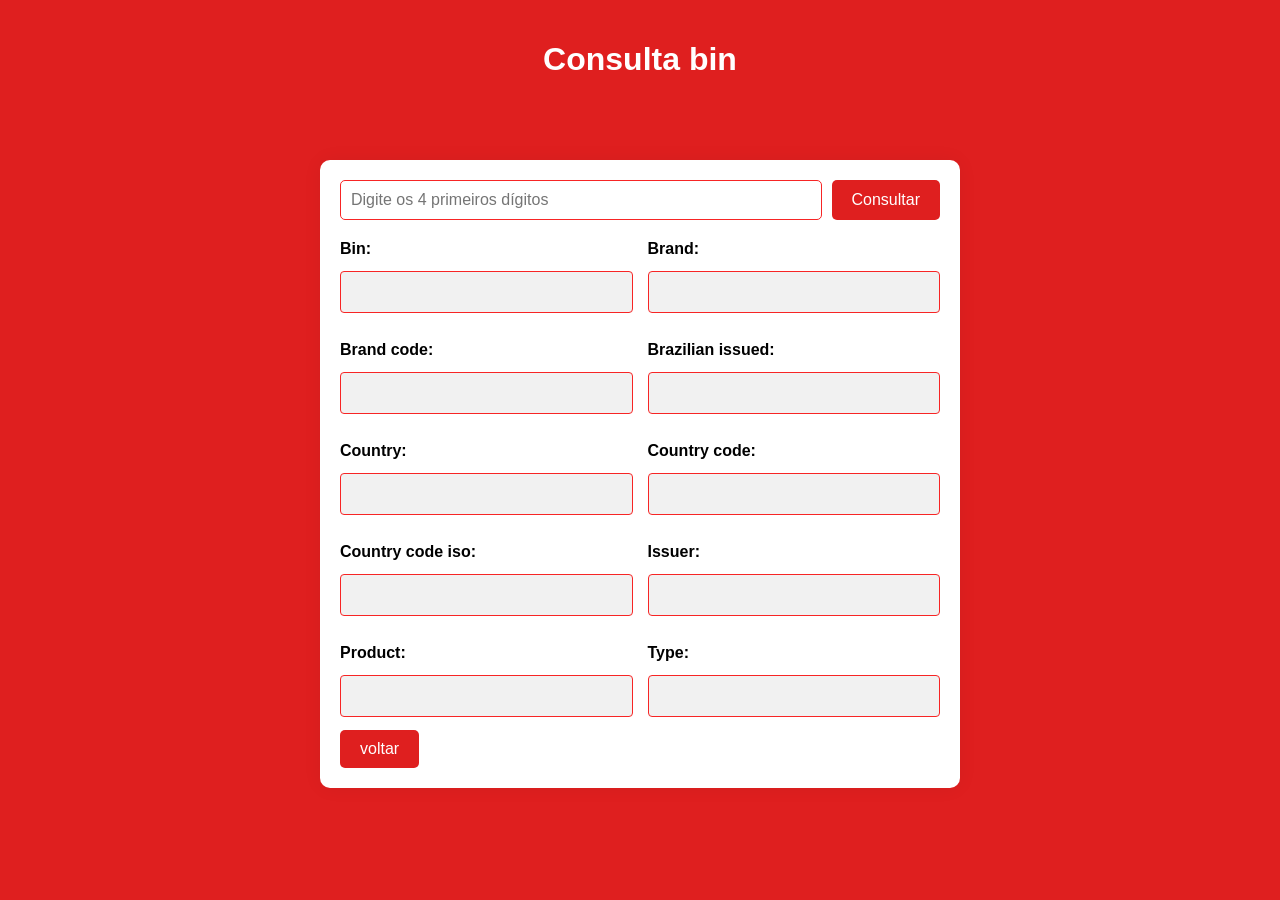
==== bin.html @ c1451c71 "implementando novos recursos" ====
<!DOCTYPE html>
<html lang="pt-br">
<head>
    <meta charset="UTF-8">
    <meta name="viewport" content="width=device-width, initial-scale=1.0">
    <title>Consulta Bin</title>
    <link rel="stylesheet" href="./source/bin.css">
</head>
<body>
    <header>
        <h1>Consulta bin</h1>
    </header>
    <div class="container">
        <form onsubmit="consultarBin(event)">
        <input type="text" id="cardBin" placeholder="Digite os 4 primeiros dígitos" maxlength="4" required />
        <button type="submit">Consultar</button>
        </form>

        <div class="info-group">
        <div>
            <label for="bin">Bin:</label>
            <pre id="bin"></pre>
        </div>
        <div>
            <label for="brand">Brand:</label>
            <pre id="brand"></pre>
        </div>
        <div>
            <label for="brand_code">Brand code:</label>
            <pre id="brand_code"></pre>
        </div>
        <div>
            <label for="brazilian_issued">Brazilian issued:</label>
            <pre id="brazilian_issued"></pre>
        </div>
        <div>
            <label for="country">Country:</label>
            <pre id="country"></pre>
        </div>
        <div>
            <label for="country_code">Country code:</label>
            <pre id="country_code"></pre>
        </div>
        <div>
            <label for="country_code_iso">Country code iso:</label>
            <pre id="country_code_iso"></pre>
        </div>
        <div>
            <label for="issuer">Issuer:</label>
            <pre id="issuer"></pre>
        </div>
        <div>
            <label for="product">Product:</label>
            <pre id="product"></pre>
        </div>
        <div>
            <label for="type">Type:</label>
            <pre id="type"></pre>
        </div>
        </div>
        <a id="voltar" href="./cartao.html">
            <button type="button">voltar</button>
        </a>
    </div>

    <script>
        async function consultarBin(event) {
        event.preventDefault();

        const bin = document.getElementById('cardBin').value.trim();
        const token = sessionStorage.getItem('access_token');

        if (!token) {
            alert("Token não encontrado. Volte à página inicial.");
            return;
        }

        if (bin.length < 4) {
            alert("Digite pelo menos 4 dígitos.");
            return;
        }

        try {
            const response = await fetch(`https://api-homologacao.getnet.com.br/v1/cards/binlookup/${bin}`, {
            method: 'GET',
            headers: {
                Authorization: `Bearer ${token}`
            }
            });

            const data = await response.json();

            if (!response.ok || !data.results || data.results.length === 0) {
            alert("BIN não encontrado ou resposta inválida.");
            return;
            }

            const info = data.results[0];

            document.getElementById('bin').textContent = info.bin || "";
            document.getElementById('brand').textContent = info.brand || "";
            document.getElementById('brand_code').textContent = info.brand_code || "";
            document.getElementById('brazilian_issued').textContent = info.brazilian_issued ? "Sim" : "Não";
            document.getElementById('country').textContent = info.country || "";
            document.getElementById('country_code').textContent = info.country_code || "";
            document.getElementById('country_code_iso').textContent = info.country_code_iso || "";
            document.getElementById('issuer').textContent = info.issuer || "";
            document.getElementById('product').textContent = info.product || "";
            document.getElementById('type').textContent = info.type || "";

        } catch (error) {
            alert("Erro ao consultar o BIN: " + error.message);
        }
        }
    </script>
</body>
</html>
---- source/bin.css ----
body {
    font-family: Arial, sans-serif;
    background-color: rgb(223, 31, 31);
    margin: 0;
    font-weight: bold;
    padding: 0;
}

header {
    background-color: rgb(223, 31, 31);
    color: white;
    padding: 20px 0;
    text-align: center;
}

.container {
    max-width: 600px;
    margin: 40px auto;
    padding: 20px;
    background: white;
    border-radius: 10px;
    box-shadow: 0 0 20px rgba(0, 0, 0, 0.05);
}

form {
    display: flex;
    gap: 10px;
    margin-bottom: 20px;
}

form input {
    flex: 1;
    padding: 10px;
    font-size: 16px;
    border: 1px solid rgb(247, 37, 37);
    border-radius: 5px;
}

form button {
    padding: 10px 20px;
    font-size: 16px;
    background-color: rgb(223, 31, 31);
    color: white;
    border: none;
    border-radius: 5px;
    cursor: pointer;
}

form button:hover {
    background-color: rgb(250, 98, 98);
}

.info-group {
    display: grid;
    grid-template-columns: 1fr 1fr;
    gap: 15px;
}

.info-group label {
    font-weight: bold;
    margin-bottom: 5px;
}

.info-group pre {
    background: #f1f1f1;
    border: 1px solid rgb(247, 37, 37);
    padding: 8px;
    border-radius: 4px;
    min-height: 24px;
}

#voltar button {
    padding: 10px 20px;
    font-size: 16px;
    background-color: rgb(223, 31, 31);
    color: white;
    border: none;
    border-radius: 5px;
    cursor: pointer;
}

#voltar button:hover {
    background-color: rgb(250, 98, 98);
}
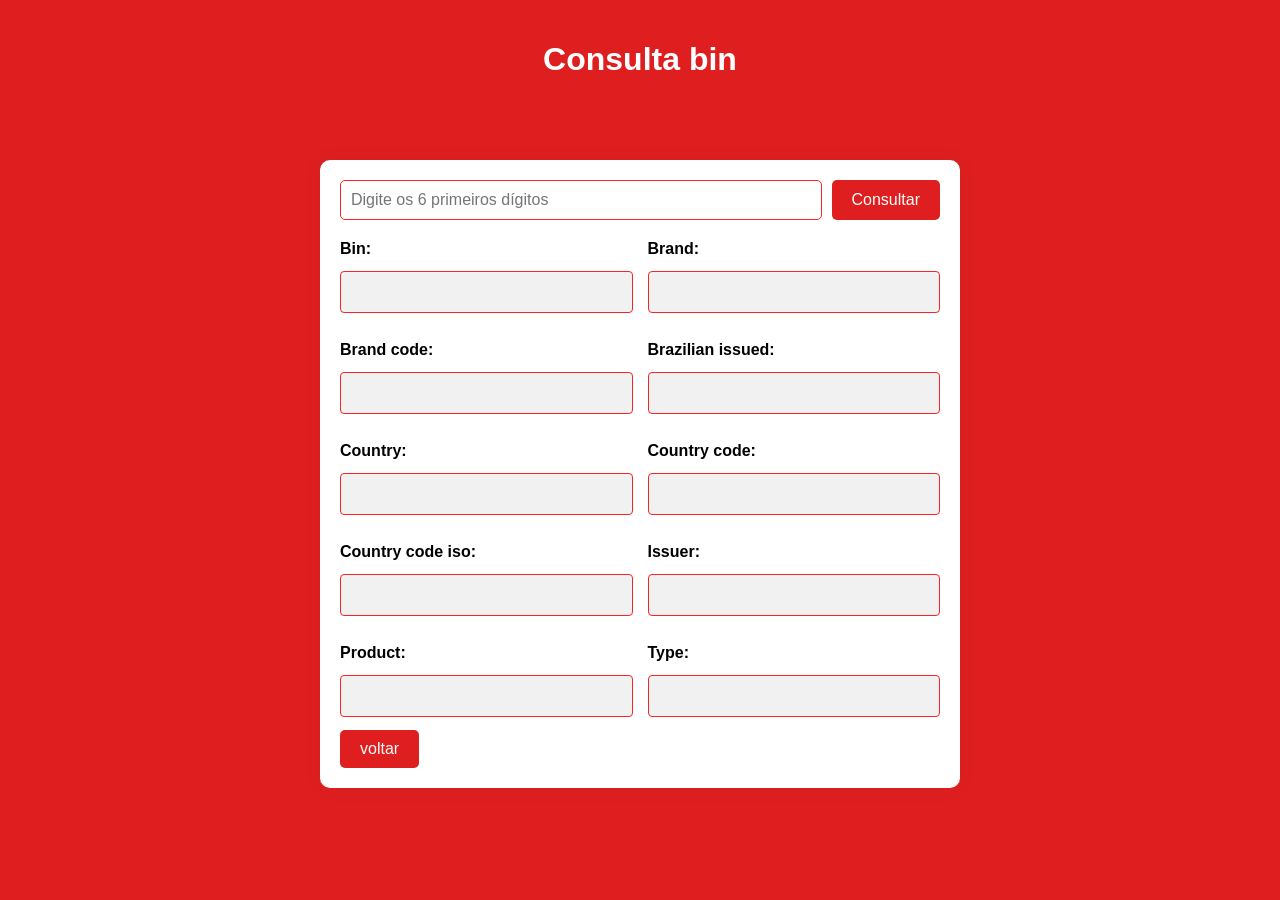
==== commit a0482e2b: "bin tentativa de integração 1" ====
--- a/bin.html
+++ b/bin.html
@@ -12,7 +12,7 @@
     </header>
     <div class="container">
         <form onsubmit="consultarBin(event)">
-        <input type="text" id="cardBin" placeholder="Digite os 4 primeiros dígitos" maxlength="4" required />
+        <input type="text" id="cardBin" placeholder="Digite os 6 primeiros dígitos" maxlength="6" minlength="6" required />
         <button type="submit">Consultar</button>
         </form>
 
@@ -65,52 +65,69 @@
 
     <script>
         async function consultarBin(event) {
-        event.preventDefault();
+            event.preventDefault();
 
-        const bin = document.getElementById('cardBin').value.trim();
-        const token = sessionStorage.getItem('access_token');
+            const bin = document.getElementById('cardBin').value.trim();
+            const token = sessionStorage.getItem('access_token');
+            const sellerId = sessionStorage.getItem('seller_id');
 
-        if (!token) {
-            alert("Token não encontrado. Volte à página inicial.");
-            return;
-        }
-
-        if (bin.length < 4) {
-            alert("Digite pelo menos 4 dígitos.");
-            return;
-        }
-
-        try {
-            const response = await fetch(`https://api-homologacao.getnet.com.br/v1/cards/binlookup/${bin}`, {
-            method: 'GET',
-            headers: {
-                Authorization: `Bearer ${token}`
-            }
-            });
-
-            const data = await response.json();
-
-            if (!response.ok || !data.results || data.results.length === 0) {
-            alert("BIN não encontrado ou resposta inválida.");
-            return;
+            if (!token || !sellerId) {
+                alert("Token ou Seller ID ausente. Volte à página de autenticação.");
+                return;
             }
 
-            const info = data.results[0];
+            if (bin.length !== 6) {
+                alert("Digite exatamente 6 dígitos.");
+                return;
+            }
 
-            document.getElementById('bin').textContent = info.bin || "";
-            document.getElementById('brand').textContent = info.brand || "";
-            document.getElementById('brand_code').textContent = info.brand_code || "";
-            document.getElementById('brazilian_issued').textContent = info.brazilian_issued ? "Sim" : "Não";
-            document.getElementById('country').textContent = info.country || "";
-            document.getElementById('country_code').textContent = info.country_code || "";
-            document.getElementById('country_code_iso').textContent = info.country_code_iso || "";
-            document.getElementById('issuer').textContent = info.issuer || "";
-            document.getElementById('product').textContent = info.product || "";
-            document.getElementById('type').textContent = info.type || "";
+            try {
+                const response = await fetch(`/api/bin?bin=${bin}`, {
+                method: 'GET',
+                headers: {
+                    'Authorization': `Bearer ${token}`,
+                    'seller_id': sellerId
+                }
+                });
 
-        } catch (error) {
-            alert("Erro ao consultar o BIN: " + error.message);
-        }
+                const contentType = response.headers.get("Content-Type");
+
+                if (!response.ok) {
+                const errorText = await response.text();
+                console.error("Erro da API:", response.status, errorText);
+                alert(`Erro ${response.status}:\n${errorText}`);
+                return;
+                }
+
+                if (!contentType || !contentType.includes("application/json")) {
+                const text = await response.text();
+                alert("Resposta inesperada da API:\n\n" + text);
+                return;
+                }
+
+                const data = await response.json();
+
+                if (!data || !data.results || data.results.length === 0) {
+                alert("BIN não encontrado.");
+                return;
+                }
+
+                const info = data.results[0];
+
+                document.getElementById('bin').textContent = info.bin || "";
+                document.getElementById('brand').textContent = info.brand || "";
+                document.getElementById('brand_code').textContent = info.brand_code || "";
+                document.getElementById('brazilian_issued').textContent = info.brazilian_issued ? "Sim" : "Não";
+                document.getElementById('country').textContent = info.country || "";
+                document.getElementById('country_code').textContent = info.country_code || "";
+                document.getElementById('country_code_iso').textContent = info.country_code_iso || "";
+                document.getElementById('issuer').textContent = info.issuer || "";
+                document.getElementById('product').textContent = info.product || "";
+                document.getElementById('type').textContent = info.type || "";
+
+            } catch (error) {
+                alert("Erro ao consultar o BIN: " + error.message);
+            }
         }
     </script>
 </body>
